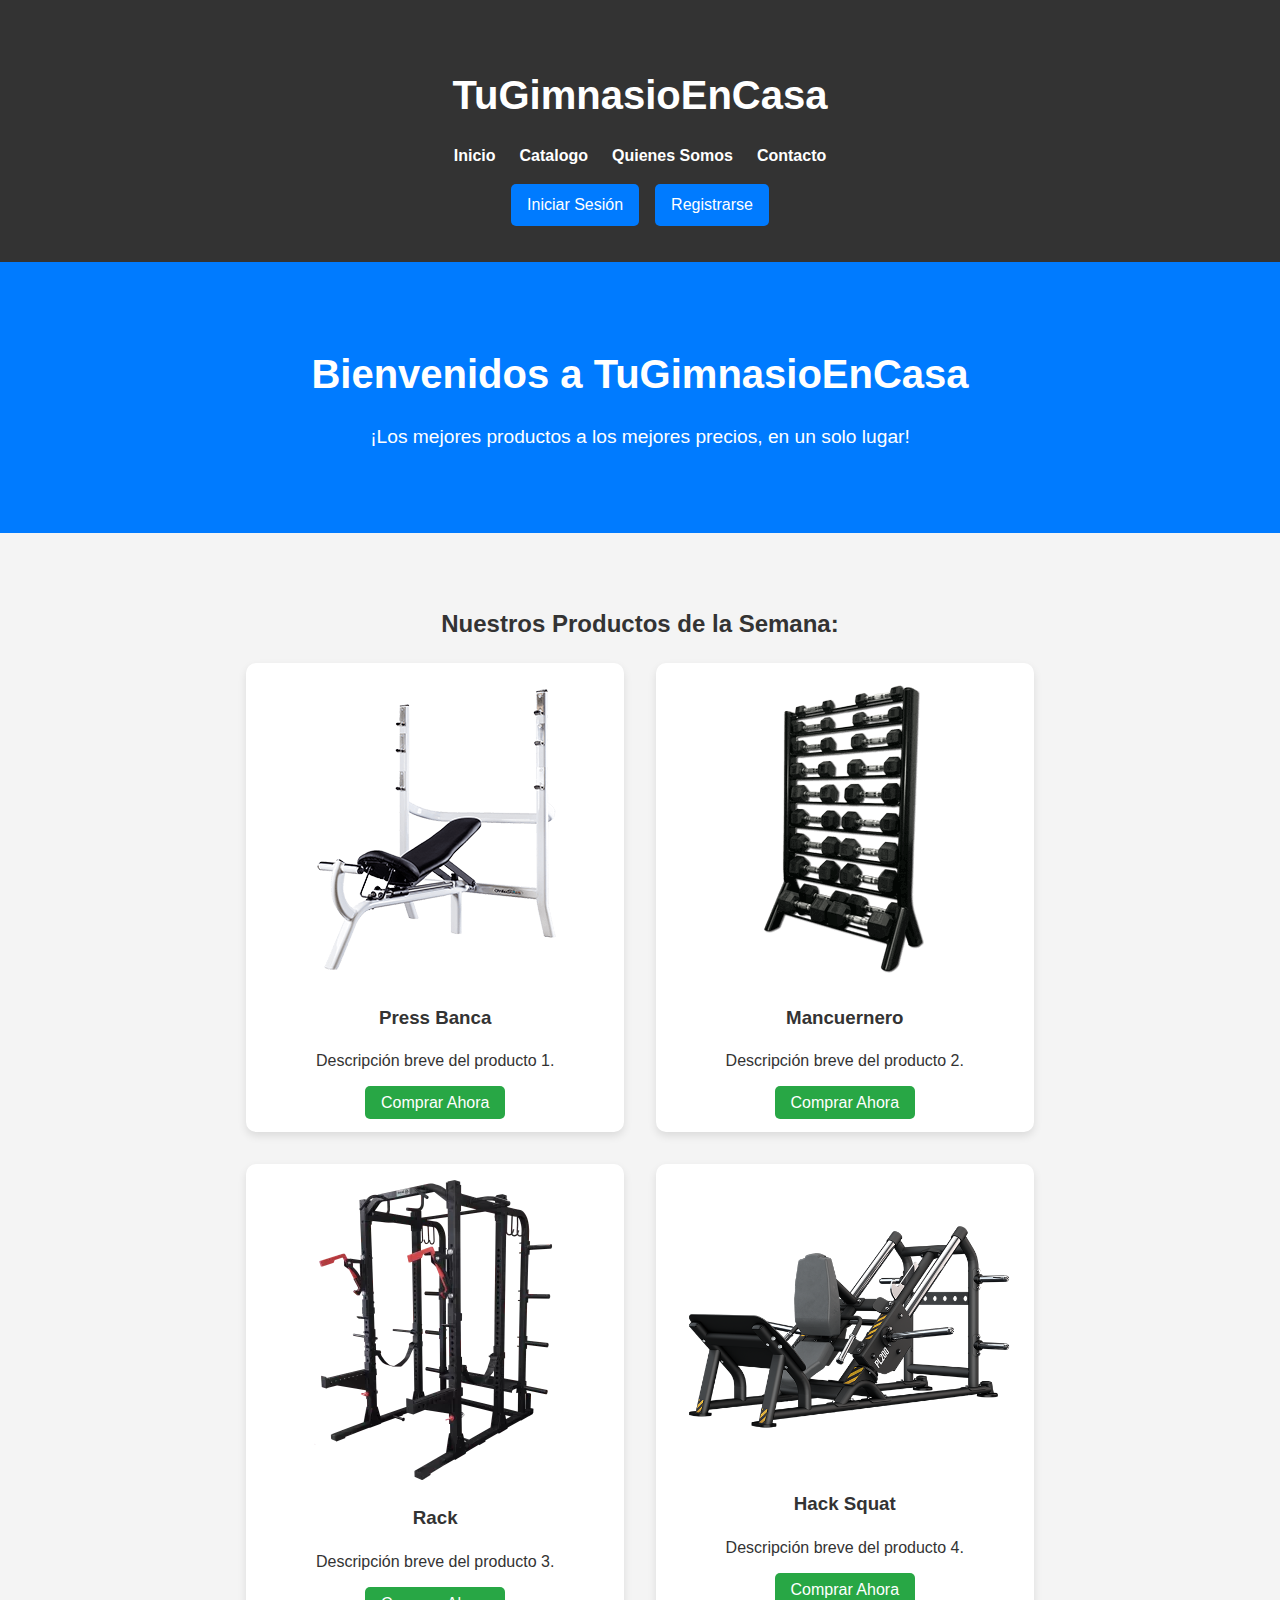
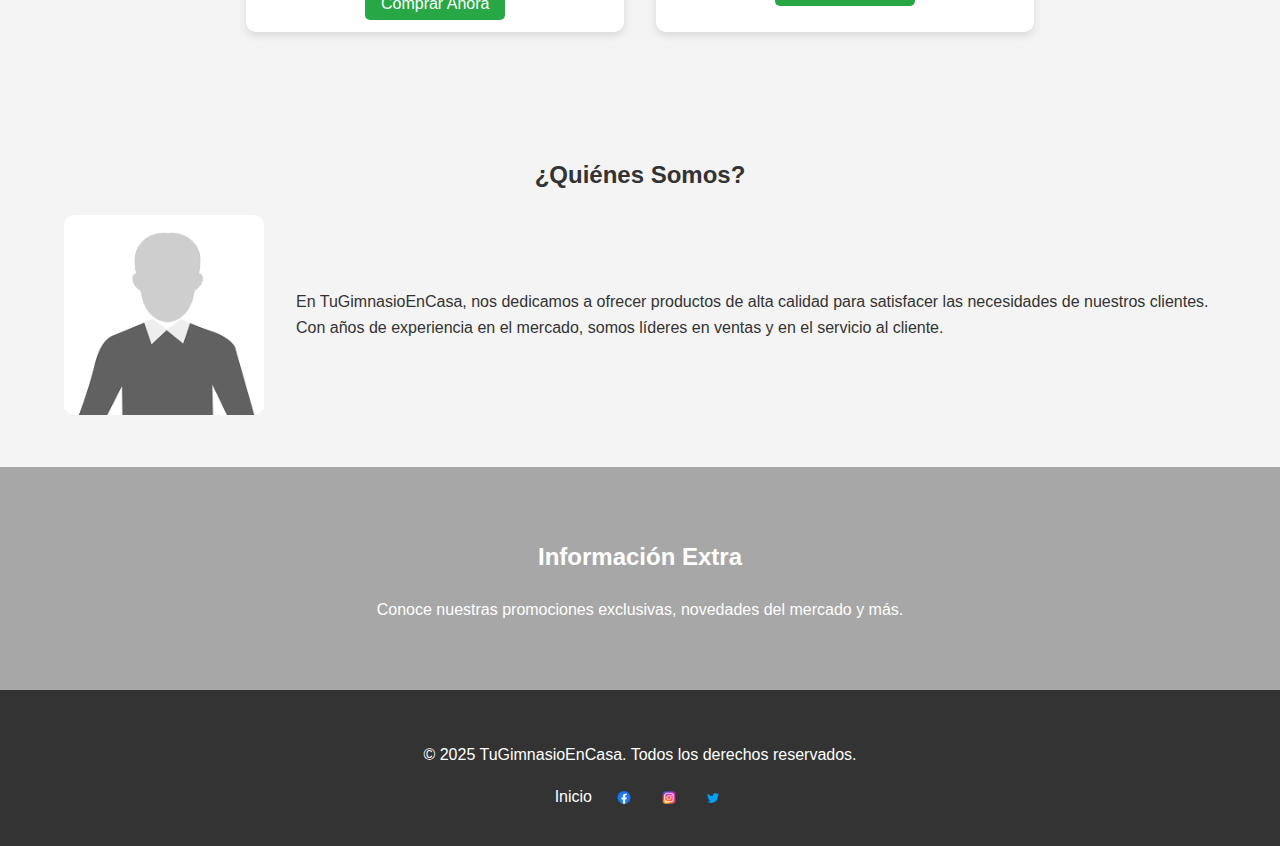
==== index.html @ c64700db "nuevos archivos actualizados" ====
<!DOCTYPE html>
<html lang="es">
<head>
  <meta charset="UTF-8">
  <meta name="viewport" content="width=device-width, initial-scale=1.0">
  <title>Página de Inicio - Venta de Productos</title>
  <link rel="stylesheet" href="/css/style2.css">
</head>
<body>
  <!-- Barra de Navegación -->
  <header class="navbar">
    <div class="container">
      <h1 class="logo">TuGimnasioEnCasa</h1>
      <nav>
        <ul class="nav-links">
          <li><a href="/index.html">Inicio</a></li>
          <li><a href="/html/catalogo.html">Catalogo</a></li>
          <li><a href="/html/aboutUs.html">Quienes Somos</a></li>
          <li><a href="/html/contacto.html">Contacto</a></li>
        </ul>
      </nav>
      <div class="buttons1">
        <a href="/html/login.html" class="btn">Iniciar Sesión</a>
        <a href="/html/register.html" class="btn">Registrarse</a>
      </div>
    </div>
  </header>

  <!-- Banner -->
  <section class="banner">
    <div class="banner-text">
      <h2>Bienvenidos a TuGimnasioEnCasa</h2>
      <p>¡Los mejores productos a los mejores precios, en un solo lugar!</p>
    </div>
  </section>

  <!-- Productos -->
  <section id="" class="productos">
    <div class="container">
      <h2>Nuestros Productos de la Semana:</h2>
      <div class="productos-grid">
        <div class="producto">
          <img src="/img/PressBanca.png" alt="">
          <h3>Press Banca</h3>
          <p>Descripción breve del producto 1.</p>
          <a href="/html/catalogo.html" class="btn">Comprar Ahora</a>
        </div>
        <div class="producto">
          <img src="/img/mancuernero1.png" alt="">
          <h3>Mancuernero</h3>
          <p>Descripción breve del producto 2.</p>
          <a href="/html/catalogo.html" class="btn">Comprar Ahora</a>
        </div>
        <div class="producto">
          <img src="/img/rack1.webp" alt="">
          <h3>Rack</h3>
          <p>Descripción breve del producto 3.</p>
          <a href="/html/catalogo.html" class="btn">Comprar Ahora</a>
        </div>
        <div class="producto">
          <img src="/img/hack.png" alt="">
          <h3>Hack Squat</h3>
          <p>Descripción breve del producto 4.</p>
          <a href="/html/catalogo.html" class="btn">Comprar Ahora</a>
        </div>
      </div>
    </div>
  </section>

    <!-- Quienes Somos -->
    <section id="About-us" class="about-us">
      <div class="container">
        <h2>¿Quiénes Somos?</h2>
        <div class="about-content">
          <img src="/img/usuario.png" alt="">
          <p>En TuGimnasioEnCasa, nos dedicamos a ofrecer productos de alta calidad para satisfacer las necesidades de nuestros clientes. 
            Con años de experiencia en el mercado, somos líderes en ventas y en el servicio al cliente.</p>
        </div>
      </div>
    </section>

  <!-- Información Extra -->
  <section id="" class="info-extra">
    <div class="container">
      <h2>Información Extra</h2>
      <p>Conoce nuestras promociones exclusivas, novedades del mercado y más.</p>
    </div>
  </section>

  <!-- footer -->
  <footer class="footer">
    <div class="container">
      <p>&copy; 2025 TuGimnasioEnCasa. Todos los derechos reservados.</p>
      <div class="footer-links">
        <a href="/index.html">Inicio</a>
        <a href="#"><img src="/img/Facebook.png" alt="Facebook"></a>
        <a href="#"><img src="/img/insta.png" alt="Instagram"></a>
        <a href="#"><img src="/img/twitter.webp" alt="Twitter"></a>
      </div>
    </div>
  </footer>
</body>
</html>
---- css/style2.css ----
/* Estilos Generales */
body {
    font-family: Arial, sans-serif;
    margin: 0;
    padding: 0;
    line-height: 1.6;
    background-color: #f4f4f4;
    color: #333;
  }
  
  .container {
    width: 90%;
    max-width: 1200px;
    margin: 0 auto;
    padding: 20px;
  }
  
/* Barra de Navegación */
.navbar {
    background: #333;
    color: #fff;
    padding: 1rem 0;
  }
  
  .navbar .container {
    display: flex;
    flex-direction: column;
    align-items: center;
  }
  
  
  .navbar .logo {
    font-size: 2.5rem;
    margin-bottom: 1rem; 
  }
  
  /* Nav-links y buttons1 debajo del logo */
  .nav-links {
    list-style: none;
    display: flex;
    gap: 1.5rem;
    margin: 0;
    padding: 0;
    margin-bottom: 1rem;
  }
  
  .nav-links a {
    color: #fff;
    text-decoration: none;
    font-weight: bold;
  }
  
  .nav-links a:hover {
    color: #007BFF;
  }
  
  .buttons1 {
    display: flex;
    gap: 1rem;
  }
  
  .buttons1 .btn {
    background: #007BFF;
    color: #fff;
    padding: 0.5rem 1rem;
    text-decoration: none;
    border-radius: 5px;
  }
  
  .buttons1 .btn:hover {
    background: #0056b3;
  }
  
  /* Banner */
  .banner {
    background-color: #007BFF;
    color: #fff;
    text-align: center;
    padding: 5rem 0;
  }
  
  .banner-text h2 {
    font-size: 2.5rem;
    margin: 0;
  }
  
  .banner-text p {
    font-size: 1.2rem;
    margin: 1rem 0 0;
  }
  
  /* Sección Quienes Somos */
  .about-us {
    padding: 2rem 0;
    text-align: center;
  }
  
  .about-content {
    display: flex;
    align-items: center;
    justify-content: center;
    gap: 2rem;
  }
  
  .about-content img {
    width: 200px;
    border-radius: 10px;
  }
  
  .about-content p {
    flex: 1;
    text-align: left;
  }
  
  /* Sección de Productos */
  .productos {
    padding: 2rem 0;
    text-align: center;
  }
  
  .productos-grid {
    display: flex;
    gap: 2rem;
    justify-content: center;
    flex-wrap: wrap;
  }
  
  .producto {
    background: #fff;
    padding: 1rem;
    border-radius: 10px;
    text-align: center;
    width: 30%;
    box-shadow: 0 4px 8px rgba(0, 0, 0, 0.1);
  }
  
  .producto img {
    max-width: 100%;
    border-radius: 10px;
  }
  
  .producto h3 {
    margin: 1rem 0;
  }
  
  .producto .btn {
    background: #28a745;
    color: #fff;
    padding: 0.5rem 1rem;
    text-decoration: none;
    border-radius: 5px;
  }
  
  .producto .btn:hover {
    background: #218838;
  }
  
  /* Sección de Información Extra */
  .info-extra {
    padding: 2rem 0;
    text-align: center;
    background: #a7a7a7;
    color: #fff;
  }
  
  /* Formularios */
  .login-form, .register-form, .formulario-pago {
    max-width: 500px;
    margin: 2rem auto;
    padding: 2rem;
    background: #fff;
    border-radius: 10px;
    box-shadow: 0 4px 8px rgba(0, 0, 0, 0.1);
  }
  
  .login-form h2, .register-form h2, .formulario-pago h2 {
    text-align: center;
    margin-bottom: 1.5rem;
  }
  
  .login-form label, .register-form label, .formulario-pago label {
    display: block;
    margin-bottom: 0.5rem;
  }
  
  .login-form input, .register-form input, .formulario-pago input {
    width: 100%;
    padding: 0.5rem;
    margin-bottom: 1rem;
    border: 1px solid #ccc;
    border-radius: 5px;
  }
  
  .login-form button, .register-form button, .formulario-pago button {
    width: 100%;
    padding: 0.75rem;
    background: #007BFF;
    color: #fff;
    border: none;
    border-radius: 5px;
    cursor: pointer;
  }
  
  .login-form button:hover, .register-form button:hover, .formulario-pago button:hover {
    background: #0056b3;
  }
  
  /* Página de Catálogo */
  .catalogo {
    padding: 2rem 0;
  }
  
  .catalogo .productos-grid {
    justify-content: space-around;
  }
  
  /* Página de Producto */
  .producto-detalle {
    padding: 2rem 0;
  }
  
  .producto-columnas {
    display: flex;
    gap: 2rem;
  }
  
  .columna-izquierda, .columna-derecha {
    flex: 1;
  }
  
  .columna-izquierda img {
    max-width: 100%;
    border-radius: 10px;
  }
  
  .columna-derecha p {
    margin: 1rem 0;
  }
  
  /* Página de Pago */
  .pago {
    padding: 2rem 0;
  }
  
  .pago table {
    width: 100%;
    border-collapse: collapse;
    margin-bottom: 2rem;
  }
  
  .pago table th, .pago table td {
    padding: 0.75rem;
    border: 1px solid #ccc;
    text-align: center;
  }
  
  .pago table th {
    background: #007BFF;
    color: #fff;
  }
  
  .metodos-pago {
    margin-bottom: 1.5rem;
  }
  
  .metodos-pago label {
    margin-right: 1rem;
  }
  
  /* Pie de Página */
  .footer {
    background: #333;
    color: #fff;
    text-align: center;
    padding: 1rem 0;
  }
  
  .footer-links {
    margin-top: 1rem;
  }
  
  .footer-links a {
    margin: 0 0.5rem;
    color: #fff;
    text-decoration: none;
  }
  
  .footer-links img {
    width: 24px;
    vertical-align: middle;
  }


  /* Estilos para la sección de Contacto */
.contacto {
  padding: 4rem 0;
  background-color: #f9f9f9;
  text-align: center;
}

.contacto h2 {
  font-size: 2.5rem;
  margin-bottom: 1rem;
  color: #333;
}

.contacto p {
  font-size: 1.2rem;
  color: #666;
  margin-bottom: 2rem;
}

.contacto-contenido {
  display: flex;
  justify-content: space-between;
  gap: 2rem;
  max-width: 1200px;
  margin: 0 auto;
  padding: 0 20px;
}

/* Estilos para el formulario de contacto */
.formulario-contacto {
  flex: 1;
  background: #fff;
  padding: 2rem;
  border-radius: 10px;
  box-shadow: 0 4px 8px rgba(0, 0, 0, 0.1);
  text-align: left;
}

.formulario-contacto .form-group {
  margin-bottom: 1.5rem;
}

.formulario-contacto label {
  display: block;
  font-weight: bold;
  margin-bottom: 0.5rem;
  color: #333;
}

.formulario-contacto input,
.formulario-contacto textarea {
  width: 100%;
  padding: 0.75rem;
  border: 1px solid #ccc;
  border-radius: 5px;
  font-size: 1rem;
  color: #333;
}

.formulario-contacto input:focus,
.formulario-contacto textarea:focus {
  border-color: #007BFF;
  outline: none;
  box-shadow: 0 0 5px rgba(0, 123, 255, 0.5);
}

.formulario-contacto textarea {
  resize: vertical;
  min-height: 150px;
}

.formulario-contacto button {
  width: 100%;
  padding: 0.75rem;
  background: #007BFF;
  color: #fff;
  border: none;
  border-radius: 5px;
  font-size: 1rem;
  cursor: pointer;
}

.formulario-contacto button:hover {
  background: #0056b3;
}

/* Estilos para la información de contacto */
.info-contacto {
  flex: 1;
  background: #fff;
  padding: 2rem;
  border-radius: 10px;
  box-shadow: 0 4px 8px rgba(0, 0, 0, 0.1);
  text-align: left;
}

.info-contacto h3 {
  font-size: 1.8rem;
  margin-bottom: 1.5rem;
  color: #333;
}

.info-contacto p {
  font-size: 1rem;
  color: #666;
  margin-bottom: 1rem;
}

.info-contacto p strong {
  color: #333;
}

/* Media Queries */
/* index */
@media (max-width: 768px) {
  .navbar .container {
    flex-direction: column;
    align-items: center;
  }

  .nav-links {
    flex-direction: column;
    gap: 0.5rem;
    align-items: center;
  }

  .buttons1 {
    flex-direction: column;
    gap: 0.5rem;
  }

  .productos-grid {
    flex-direction: column;
    align-items: center;
  }

  .producto {
    width: 80%;
  }

  .about-content {
    flex-direction: column;
    text-align: center;
  }

  .about-content img {
    margin-bottom: 1rem;
  }
}

/* About us */
@media (max-width: 768px) {
  .navbar .container {
    flex-direction: column;
    align-items: center;
  }

  .nav-links {
    flex-direction: column;
    gap: 0.5rem;
    align-items: center;
  }

  .buttons1 {
    flex-direction: column;
    gap: 0.5rem;
  }

  .about-content {
    flex-direction: column;
    text-align: center;
  }

  .about-content img {
    margin-bottom: 1rem;
  }
}

/*  Catalogo */
@media (max-width: 768px) {
  .navbar .container {
    flex-direction: column;
    align-items: center;
  }

  .nav-links {
    flex-direction: column;
    gap: 0.5rem;
    align-items: center;
  }

  .productos-grid {
    flex-direction: column;
    align-items: center;
  }

  .producto {
    width: 80%;
  }
}

/* Contacto */
@media (max-width: 768px) {
  .navbar .container {
    flex-direction: column;
    align-items: center;
  }

  .nav-links {
    flex-direction: column;
    gap: 0.5rem;
    align-items: center;
  }

  .buttons1 {
    flex-direction: column;
    gap: 0.5rem;
  }

  .contacto-contenido {
    flex-direction: column;
  }

  .formulario-contacto,
  .info-contacto {
    width: 100%;
    margin-bottom: 2rem;
  }
}

/* Login */
@media (max-width: 768px) {
  .navbar .container {
    flex-direction: column;
    align-items: center;
  }

  .nav-links {
    flex-direction: column;
    gap: 0.5rem;
    align-items: center;
  }

  .login-form {
    padding: 1rem;
  }

  .login-form input,
  .login-form button {
    width: 100%;
  }
}

/* Pago */
@media (max-width: 768px) {
  .navbar .container {
    flex-direction: column;
    align-items: center;
  }

  .nav-links {
    flex-direction: column;
    gap: 0.5rem;
    align-items: center;
  }

  .pago table {
    font-size: 0.9rem;
  }

  .metodos-pago {
    flex-direction: column;
    gap: 0.5rem;
  }

  .formulario-pago input,
  .formulario-pago button {
    width: 100%;
  }
}

/* Producto 1 */
@media (max-width: 768px) {
  .navbar .container {
    flex-direction: column;
    align-items: center;
  }

  .nav-links {
    flex-direction: column;
    gap: 0.5rem;
    align-items: center;
  }

  .producto-columnas {
    flex-direction: column;
  }

  .columna-izquierda,
  .columna-derecha {
    width: 100%;
    text-align: center;
  }

  .columna-izquierda img {
    margin-bottom: 1rem;
  }
}
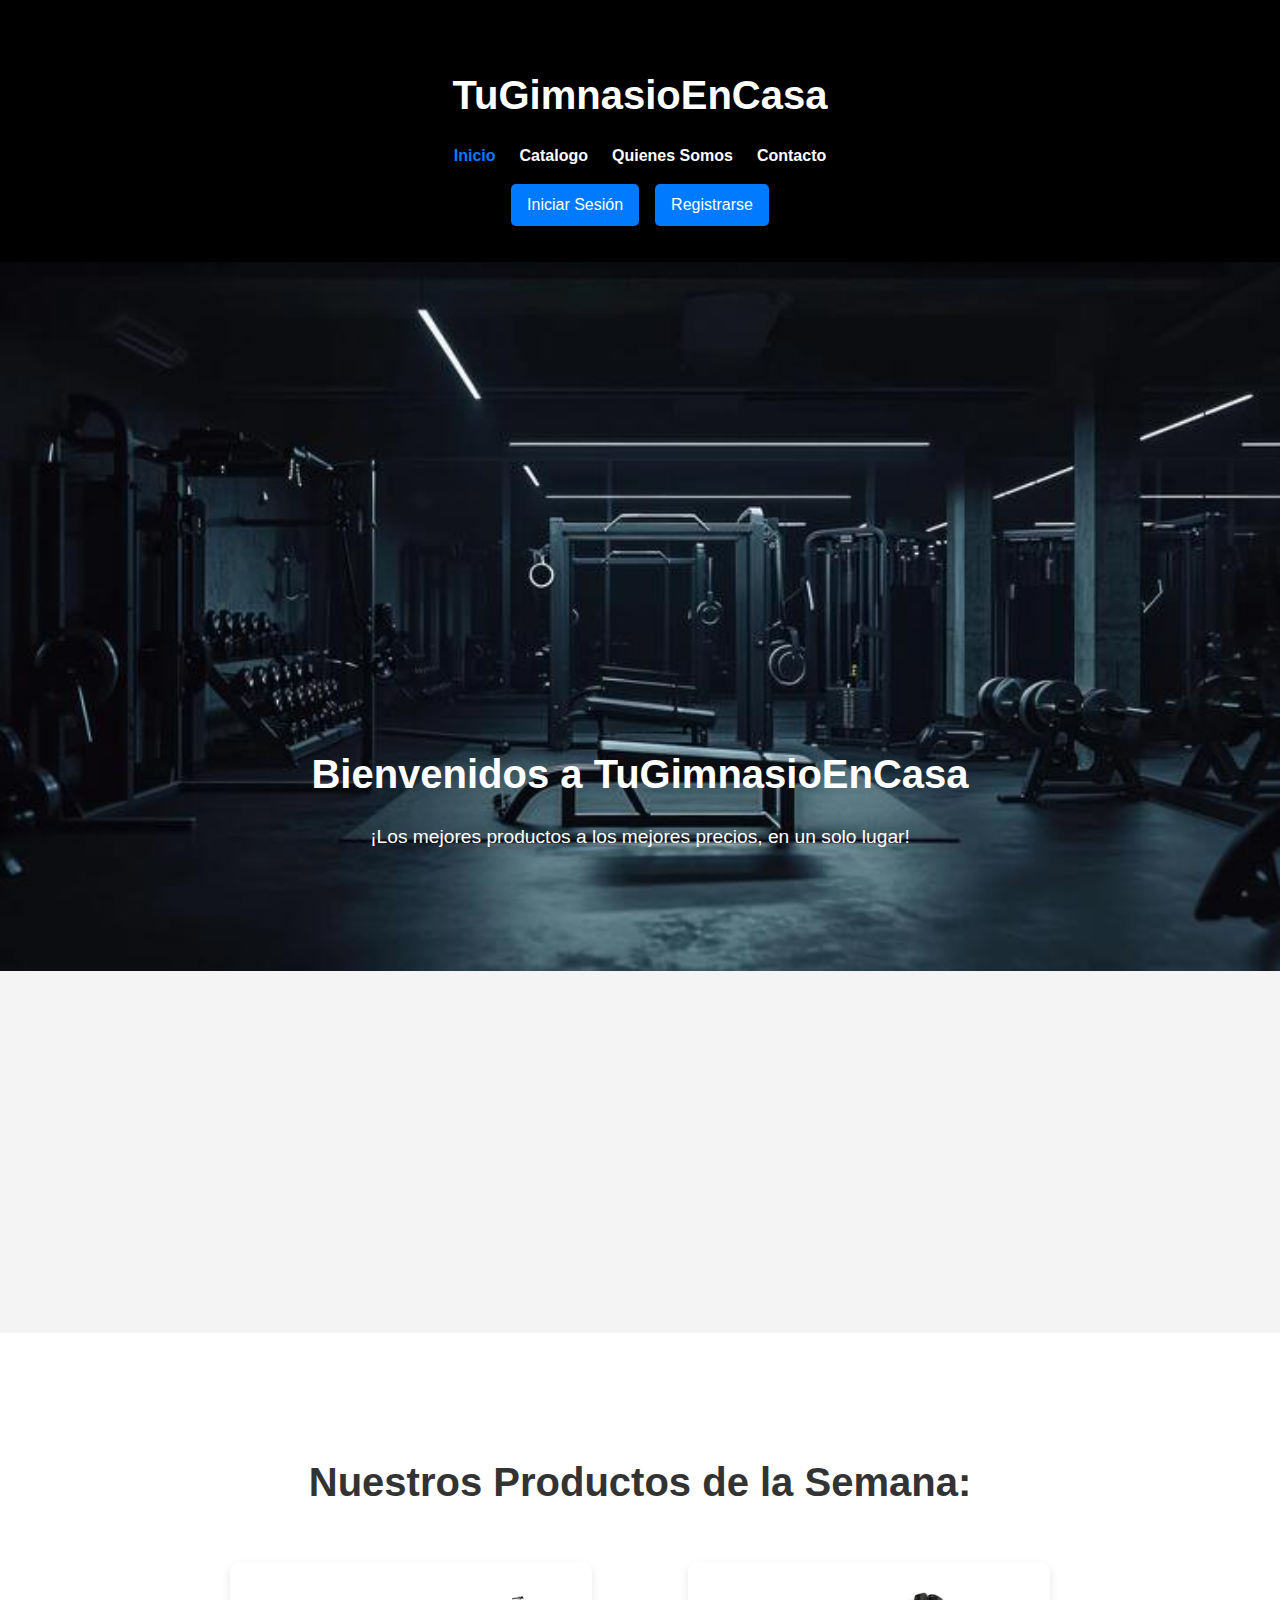
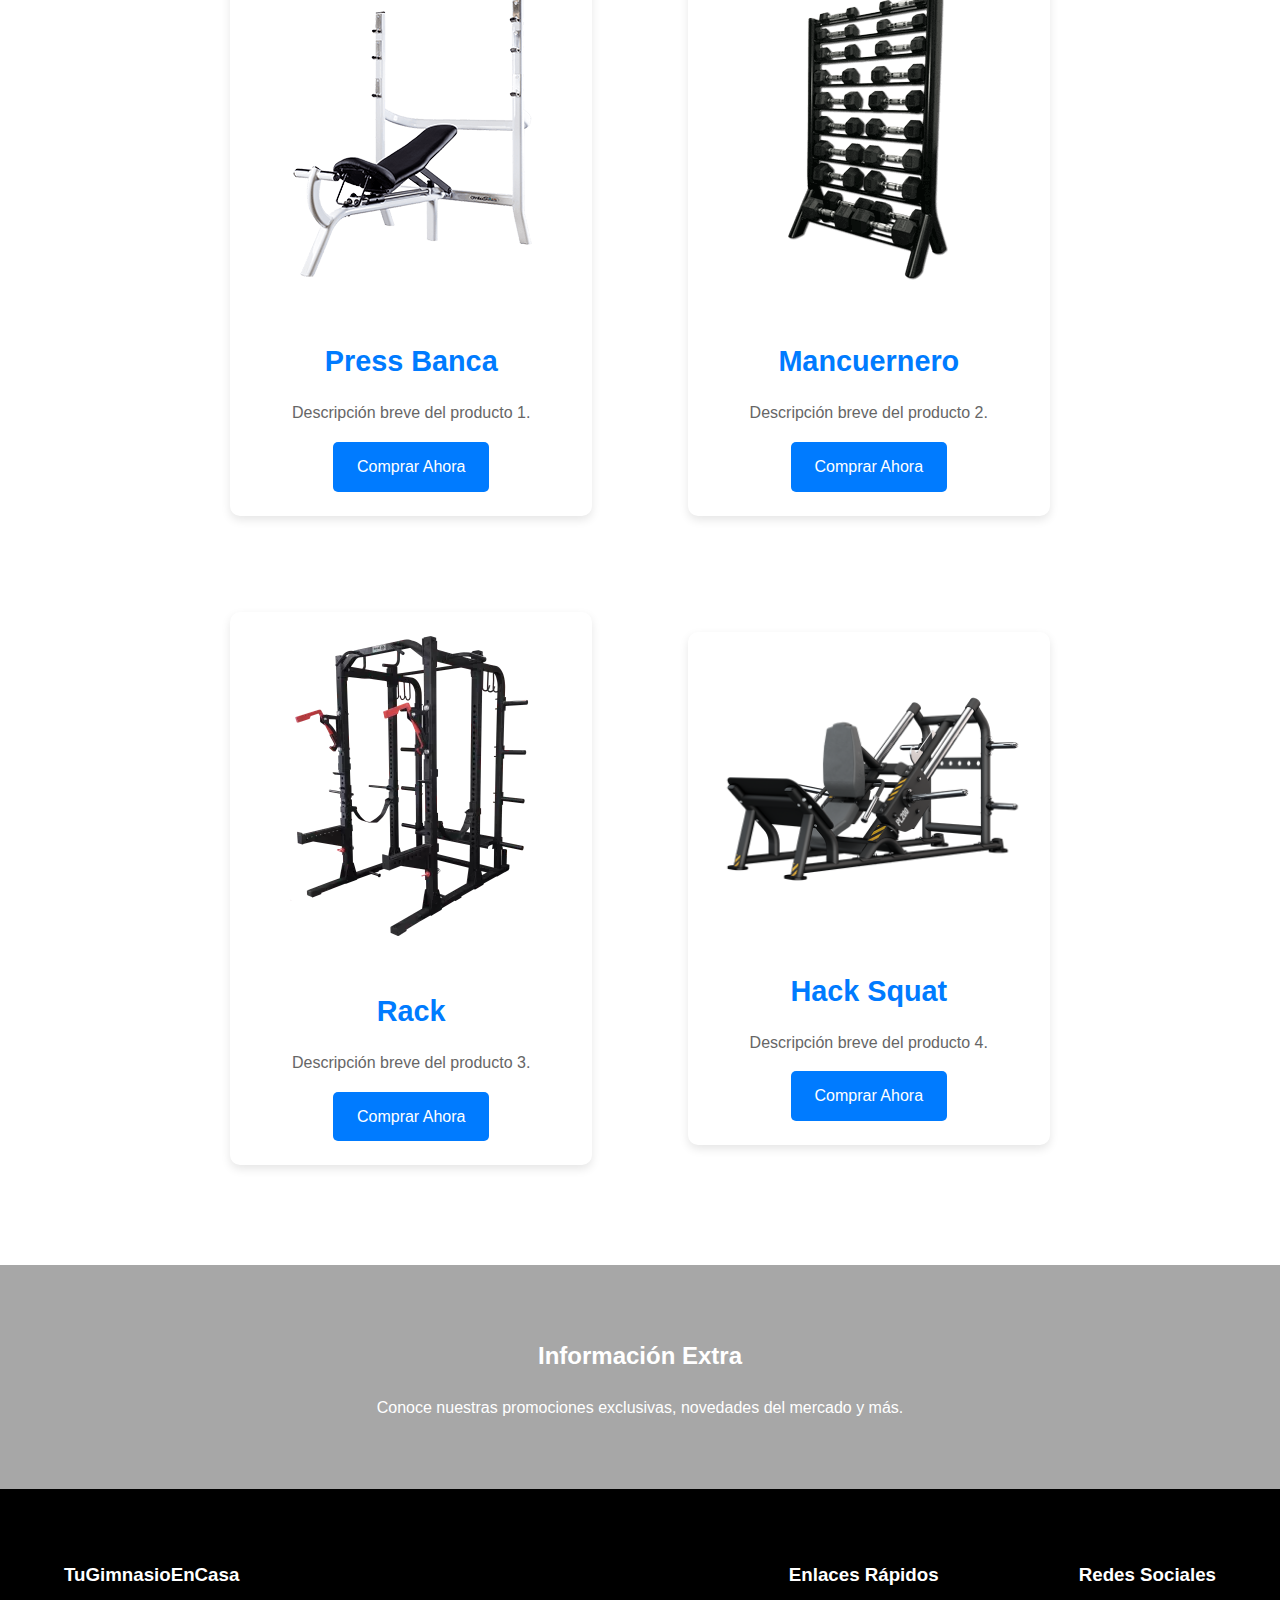
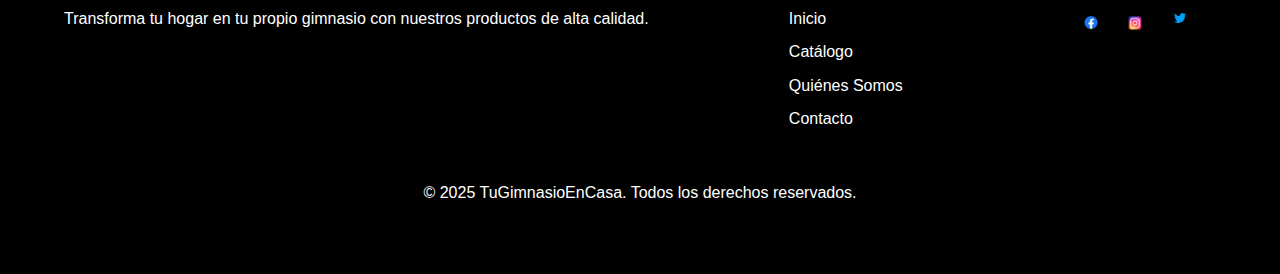
==== commit c6b332f0: "Cambio visual" ====
--- a/index.html
+++ b/index.html
@@ -13,7 +13,7 @@
       <h1 class="logo">TuGimnasioEnCasa</h1>
       <nav>
         <ul class="nav-links">
-          <li><a href="/index.html">Inicio</a></li>
+          <li><a href="/index.html" class="active">Inicio</a></li>
           <li><a href="/html/catalogo.html">Catalogo</a></li>
           <li><a href="/html/aboutUs.html">Quienes Somos</a></li>
           <li><a href="/html/contacto.html">Contacto</a></li>
@@ -32,32 +32,33 @@
       <h2>Bienvenidos a TuGimnasioEnCasa</h2>
       <p>¡Los mejores productos a los mejores precios, en un solo lugar!</p>
     </div>
+
   </section>
 
   <!-- Productos -->
-  <section id="" class="productos">
+  <section id="" class="productos-ind">
     <div class="container">
       <h2>Nuestros Productos de la Semana:</h2>
-      <div class="productos-grid">
-        <div class="producto">
+      <div class="productos-grid-ind">
+        <div class="producto-ind">
           <img src="/img/PressBanca.png" alt="">
           <h3>Press Banca</h3>
           <p>Descripción breve del producto 1.</p>
           <a href="/html/catalogo.html" class="btn">Comprar Ahora</a>
         </div>
-        <div class="producto">
+        <div class="producto-ind">
           <img src="/img/mancuernero1.png" alt="">
           <h3>Mancuernero</h3>
           <p>Descripción breve del producto 2.</p>
           <a href="/html/catalogo.html" class="btn">Comprar Ahora</a>
         </div>
-        <div class="producto">
+        <div class="producto-ind">
           <img src="/img/rack1.webp" alt="">
           <h3>Rack</h3>
           <p>Descripción breve del producto 3.</p>
           <a href="/html/catalogo.html" class="btn">Comprar Ahora</a>
         </div>
-        <div class="producto">
+        <div class="producto-ind">
           <img src="/img/hack.png" alt="">
           <h3>Hack Squat</h3>
           <p>Descripción breve del producto 4.</p>
@@ -66,18 +67,6 @@
       </div>
     </div>
   </section>
-
-    <!-- Quienes Somos -->
-    <section id="About-us" class="about-us">
-      <div class="container">
-        <h2>¿Quiénes Somos?</h2>
-        <div class="about-content">
-          <img src="/img/usuario.png" alt="">
-          <p>En TuGimnasioEnCasa, nos dedicamos a ofrecer productos de alta calidad para satisfacer las necesidades de nuestros clientes. 
-            Con años de experiencia en el mercado, somos líderes en ventas y en el servicio al cliente.</p>
-        </div>
-      </div>
-    </section>
 
   <!-- Información Extra -->
   <section id="" class="info-extra">
@@ -90,13 +79,30 @@
   <!-- footer -->
   <footer class="footer">
     <div class="container">
-      <p>&copy; 2025 TuGimnasioEnCasa. Todos los derechos reservados.</p>
-      <div class="footer-links">
-        <a href="/index.html">Inicio</a>
-        <a href="#"><img src="/img/Facebook.png" alt="Facebook"></a>
-        <a href="#"><img src="/img/insta.png" alt="Instagram"></a>
-        <a href="#"><img src="/img/twitter.webp" alt="Twitter"></a>
+      <div class="footer-content">
+        <div class="footer-section">
+          <h3>TuGimnasioEnCasa</h3>
+          <p>Transforma tu hogar en tu propio gimnasio con nuestros productos de alta calidad.</p>
+        </div>
+        <div class="footer-section">
+          <h3>Enlaces Rápidos</h3>
+          <ul>
+            <li><a href="/index.html">Inicio</a></li>
+            <li><a href="/html/catalogo.html">Catálogo</a></li>
+            <li><a href="/html/aboutUs.html">Quiénes Somos</a></li>
+            <li><a href="/html/contacto.html">Contacto</a></li>
+          </ul>
+        </div>
+        <div class="footer-section">
+          <h3>Redes Sociales</h3>
+          <div class="social-links">
+            <a href="#"><img src="/img/Facebook.png" alt="Facebook"></a>
+            <a href="#"><img src="/img/insta.png" alt="Instagram"></a>
+            <a href="#"><img src="/img/twitter.webp" alt="Twitter"></a>
+          </div>
+        </div>
       </div>
+      <p class="footer-bottom">&copy; 2025 TuGimnasioEnCasa. Todos los derechos reservados.</p>
     </div>
   </footer>
 </body>
--- a/css/style2.css
+++ b/css/style2.css
@@ -17,7 +17,7 @@
   
 /* Barra de Navegación */
 .navbar {
-    background: #333;
+    background: #000000;
     color: #fff;
     padding: 1rem 0;
   }
@@ -53,6 +53,10 @@
   .nav-links a:hover {
     color: #007BFF;
   }
+
+  .nav-links a.active {
+    color: #007BFF; /* Color azul para el enlace activo */
+  }
   
   .buttons1 {
     display: flex;
@@ -73,10 +77,16 @@
   
   /* Banner */
   .banner {
-    background-color: #007BFF;
-    color: #fff;
-    text-align: center;
-    padding: 5rem 0;
+    background-image: url("/img/Fondo2.jpg");
+    background-size: 100%;
+    background-repeat: no-repeat;
+    color: #fff;
+    text-align: center;
+    padding: 30rem 0;
+  }
+
+  .banner img{
+    border: #000000 2px solid;
   }
   
   .banner-text h2 {
@@ -88,6 +98,77 @@
     font-size: 1.2rem;
     margin: 1rem 0 0;
   }
+
+  /*Productos de la semana*/
+  .productos-ind {
+    padding: 4rem 0;
+    text-align: center;
+    background-color: #ffffff;
+}
+
+.productos-ind h2 {
+    font-size: 2.5rem;
+    margin-bottom: 2rem;
+    color: #333;
+}
+
+.productos-grid-ind {
+    display: flex;
+    justify-content: center;
+    align-items: center;
+    gap: 4rem;
+    flex-wrap: wrap;
+}
+
+.producto-ind {
+    background: #fff;
+    padding: 1.5rem;
+    border-radius: 10px;
+    text-align: center;
+    width: calc(30% - 2rem);
+    box-shadow: 0 4px 10px rgba(0, 0, 0, 0.1);
+    transition: transform 0.3s ease, box-shadow 0.3s ease;
+    margin: 1rem;
+}
+
+.producto-ind:hover {
+    transform: translateY(-10px);
+    box-shadow: 0 10px 20px rgba(0, 0, 0, 0.2);
+}
+
+.producto-ind img {
+    max-width: 100%;
+    border-radius: 10px;
+    margin-bottom: 1rem;
+}
+
+.producto-ind h3 {
+    font-size: 1.8rem;
+    color: #007BFF;
+    margin-bottom: 0.5rem;
+}
+
+.producto-ind p {
+    font-size: 1rem;
+    color: #666;
+    margin-bottom: 1rem;
+}
+
+.producto-ind .btn {
+    background-color: #007BFF;
+    color: #fff;
+    padding: 0.75rem 1.5rem;
+    text-decoration: none;
+    border-radius: 5px;
+    font-size: 1rem;
+    transition: background-color 0.3s ease;
+    display: inline-block;
+}
+
+.producto-ind .btn-ind:hover {
+    background-color: #0056b3;
+}
+
   
   /* Sección Quienes Somos */
   .about-us {
@@ -112,7 +193,7 @@
     text-align: left;
   }
   
-  /* Sección de Productos */
+  /* Catalogo */
   .productos {
     padding: 2rem 0;
     text-align: center;
@@ -204,15 +285,95 @@
   .login-form button:hover, .register-form button:hover, .formulario-pago button:hover {
     background: #0056b3;
   }
+
+  /* Estilos para la sección about-us dividida */
+.about-content {
+  display: flex;
+  gap: 2rem;
+  justify-content: space-between;
+  align-items: center;
+}
+
+.about-info, .about-mapa {
+  flex: 1;
+}
+
+.about-info img {
+  max-width: 40%;
+  border-radius: 10px;
+}
+
+.about-mapa iframe {
+  width: 100%;
+  height: 300px;
+  border: none;
+  border-radius: 10px;
+}
   
   /* Página de Catálogo */
-  .catalogo {
-    padding: 2rem 0;
-  }
-  
-  .catalogo .productos-grid {
-    justify-content: space-around;
-  }
+  /* Estilos para las categorías */
+.categoria {
+  margin-bottom: 3rem;
+}
+
+.categoria h3 {
+  font-size: 2rem;
+  color: #333;
+  margin-bottom: 1.5rem;
+  border-bottom: 2px solid #007BFF;
+  padding-bottom: 0.5rem;
+}
+
+.productos-grid {
+  display: grid;
+  grid-template-columns: repeat(auto-fit, minmax(250px, 1fr));
+  gap: 2rem;
+}
+
+.producto {
+  background: #fff;
+  padding: 1.5rem;
+  border-radius: 10px;
+  width: 40%;
+  box-shadow: 0 4px 8px rgba(0, 0, 0, 0.1);
+  text-align: center;
+  transition: transform 0.3s ease, box-shadow 0.3s ease;
+}
+
+.producto:hover {
+  transform: translateY(-10px);
+  box-shadow: 0 8px 16px rgba(0, 0, 0, 0.2);
+}
+
+.producto img {
+  max-width: 100%;
+  border-radius: 10px;
+  margin-bottom: 1rem;
+}
+
+.producto h3 {
+  font-size: 1.5rem;
+  margin-bottom: 0.5rem;
+}
+
+.producto p {
+  font-size: 1rem;
+  color: #666;
+  margin-bottom: 1rem;
+}
+
+.producto .btn {
+  background-color: #007BFF;
+  color: #fff;
+  padding: 0.5rem 1rem;
+  text-decoration: none;
+  border-radius: 5px;
+  transition: background-color 0.3s ease;
+}
+
+.producto .btn:hover {
+  background-color: #0056b3;
+}
   
   /* Página de Producto */
   .producto-detalle {
@@ -235,6 +396,20 @@
   
   .columna-derecha p {
     margin: 1rem 0;
+  }
+
+  .columna-derecha .btn {
+    background-color: #007BFF;
+    color: #fff;
+    padding: 0.5rem 1rem;
+    text-decoration: none;
+    border-radius: 5px;
+    transition: background-color 0.3s ease;
+  }
+
+    .columna-izquierda img {
+    max-width: 100%;
+    border-radius: 10px;
   }
   
   /* Página de Pago */
@@ -269,25 +444,48 @@
   
   /* Pie de Página */
   .footer {
-    background: #333;
-    color: #fff;
-    text-align: center;
-    padding: 1rem 0;
-  }
-  
-  .footer-links {
-    margin-top: 1rem;
-  }
-  
-  .footer-links a {
-    margin: 0 0.5rem;
+    background: #000000;
+    color: #fff;
+    padding: 2rem 0;
+  }
+  
+  .footer-content {
+    display: flex;
+    justify-content: space-between;
+    gap: 2rem;
+    margin-bottom: 2rem;
+  }
+  
+  .footer-section h3 {
+    margin-bottom: 1rem;
+  }
+  
+  .footer-section ul {
+    list-style: none;
+    padding: 0;
+  }
+  
+  .footer-section ul li {
+    margin-bottom: 0.5rem;
+  }
+  
+  .footer-section ul li a {
     color: #fff;
     text-decoration: none;
   }
   
-  .footer-links img {
+  .footer-section ul li a:hover {
+    color: #007BFF;
+  }
+  
+  .social-links img {
     width: 24px;
-    vertical-align: middle;
+    margin-right: 1rem;
+  }
+  
+  .footer-bottom {
+    text-align: center;
+    margin-top: 2rem;
   }
 
 
@@ -383,63 +581,92 @@
   background: #fff;
   padding: 2rem;
   border-radius: 10px;
-  box-shadow: 0 4px 8px rgba(0, 0, 0, 0.1);
-  text-align: left;
+  box-shadow: 0 4px 8px rgba(0, 0, 0, 0.2);
+  text-align: center;
+  display: flex;
+  flex-direction: column;
+  align-items: center;
 }
 
 .info-contacto h3 {
-  font-size: 1.8rem;
-  margin-bottom: 1.5rem;
-  color: #333;
+  font-size: 2rem;
+  margin-bottom: 1rem;
+  color: #007BFF;
 }
 
 .info-contacto p {
-  font-size: 1rem;
-  color: #666;
-  margin-bottom: 1rem;
+  font-size: 1.2rem;
+  color: #444;
+  margin-bottom: 0.5rem;
+  text-align: center;
 }
 
 .info-contacto p strong {
-  color: #333;
-}
+  color: #000;
+}
+
+.info-contacto img {
+  width: 100%;
+  max-width: 400px;
+  border-radius: 10px;
+  margin-top: 1rem;
+  box-shadow: 0 4px 6px rgba(0, 0, 0, 0.2);
+}
+
 
 /* Media Queries */
 /* index */
-@media (max-width: 768px) {
-  .navbar .container {
-    flex-direction: column;
-    align-items: center;
-  }
-
-  .nav-links {
-    flex-direction: column;
-    gap: 0.5rem;
-    align-items: center;
-  }
-
-  .buttons1 {
-    flex-direction: column;
-    gap: 0.5rem;
-  }
-
-  .productos-grid {
-    flex-direction: column;
-    align-items: center;
-  }
-
-  .producto {
-    width: 80%;
-  }
-
-  .about-content {
-    flex-direction: column;
-    text-align: center;
-  }
-
-  .about-content img {
-    margin-bottom: 1rem;
-  }
-}
+  @media (max-width: 768px) {
+    .banner{
+      background-image: url("/img/Fondo2.jpg");
+      background-color: #000000;
+    background-size: 100%;
+    background-repeat: no-repeat;
+    color: #fff;
+    text-align: center;
+    padding: 5rem 0;
+    }
+    .navbar .container {
+      flex-direction: column;
+      align-items: center;
+    }
+  
+    .nav-links {
+      flex-direction: column;
+      gap: 0.5rem;
+      align-items: center;
+    }
+  
+    .buttons1 {
+      flex-direction: column;
+      gap: 0.5rem;
+    }
+  
+    .productos-grid-ind {
+      flex-direction: column;
+      align-items: center;
+      width: 100%;
+      padding: 0 10px;
+      box-sizing: border-box;
+    }
+  
+    .producto-ind {
+      width: 90%;
+      max-width: 600px;
+      margin-bottom: 1rem;
+    }
+  
+    .about-content {
+      flex-direction: column;
+      text-align: center;
+    }
+  
+    .about-content img {
+      margin-bottom: 1rem;
+    }
+  }
+  
+
 
 /* About us */
 @media (max-width: 768px) {
@@ -512,15 +739,19 @@
 
   .contacto-contenido {
     flex-direction: column;
+    align-items: center;
+    width: 100%;
+    padding: 0 10px;
+    box-sizing: border-box;
   }
 
   .formulario-contacto,
   .info-contacto {
-    width: 100%;
+    width: 90%;
+    max-width: 600px;
     margin-bottom: 2rem;
   }
 }
-
 /* Login */
 @media (max-width: 768px) {
   .navbar .container {
